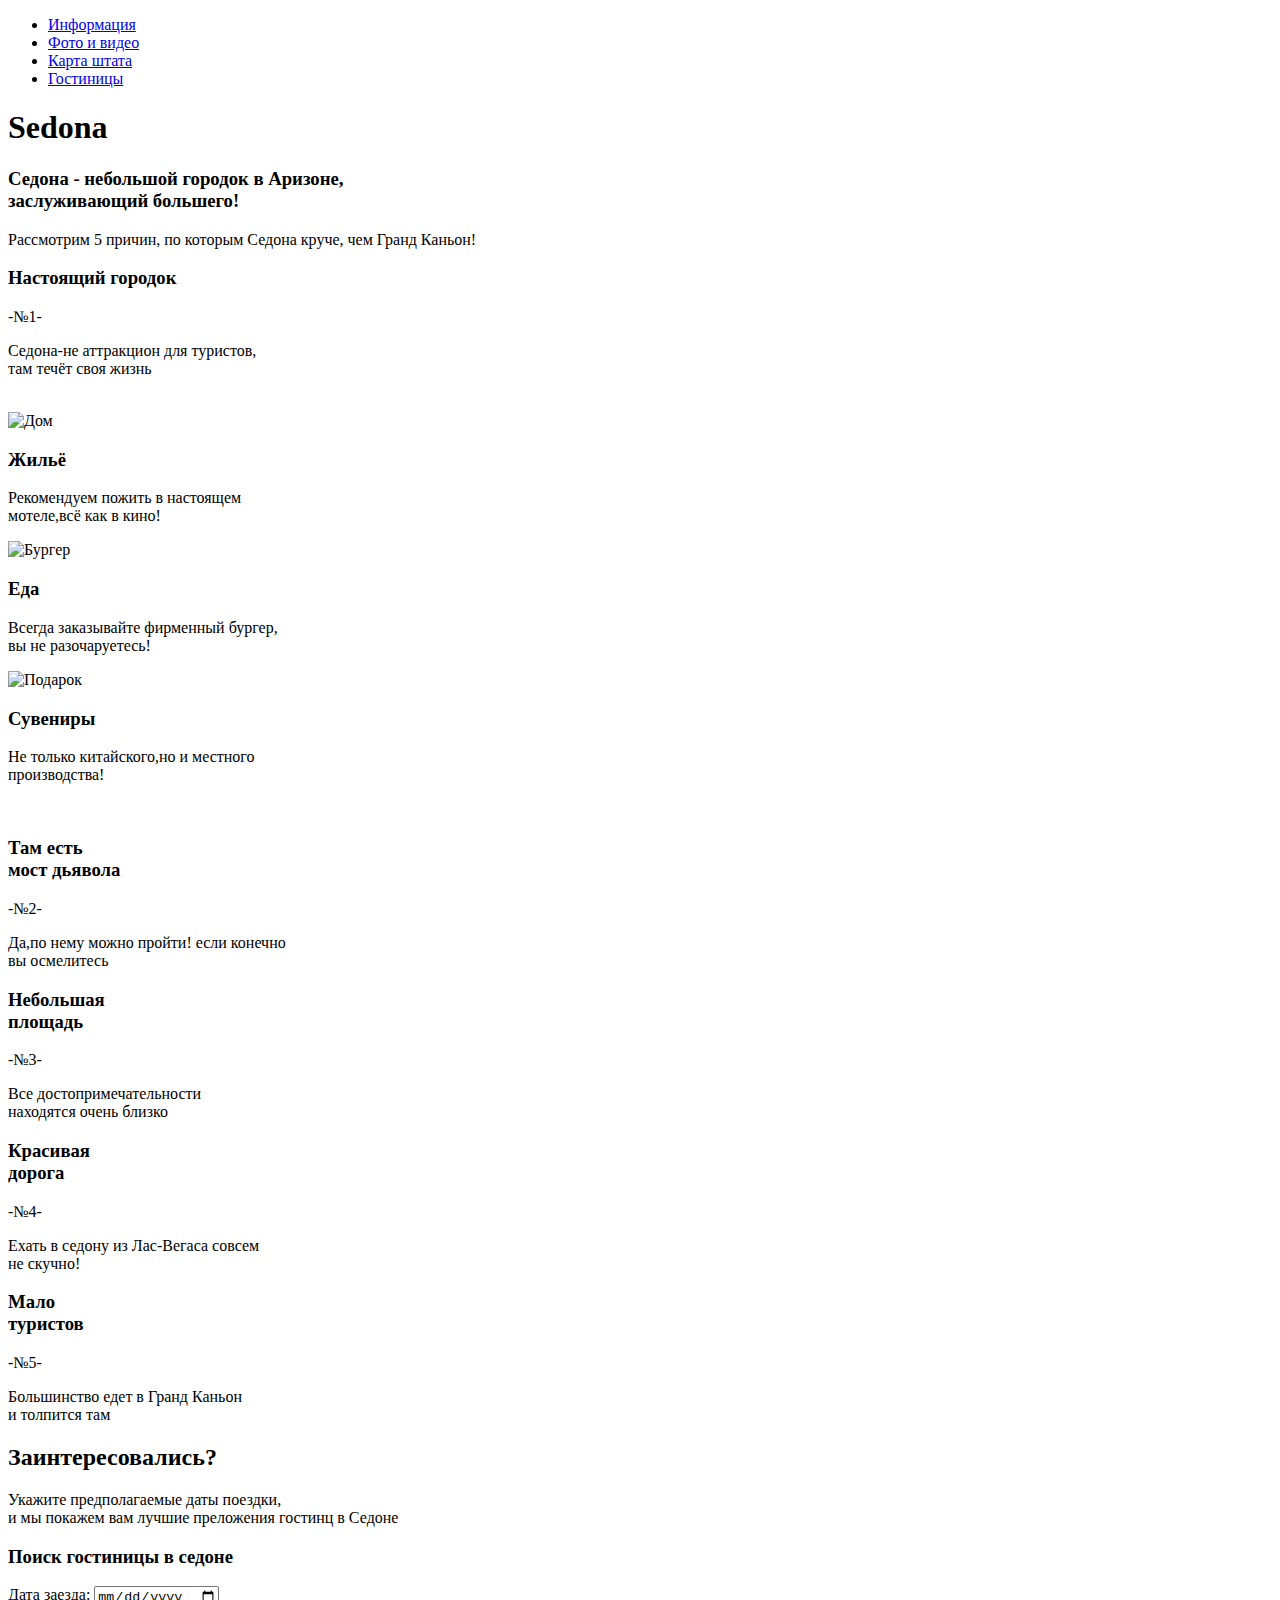
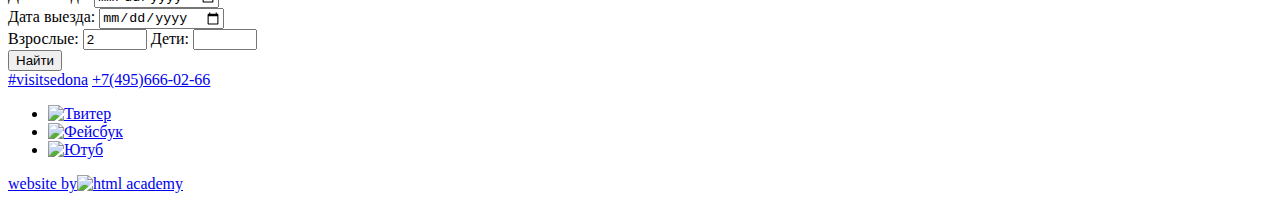
==== index.html @ 9eab0ba6 "Update index.html" ====
<!DOCTYPE html>
<html lang="ru">
  <head>
    <meta charset="utf-8">
    <title>HTML Academy: Седона</title>
  </head>
  <body>
<header class="header">
 <nav class="navigation">
   <ul class="site-navigation">
     <li class="info"><a href="#">Информация</a></li>
     <li class="foto"><a href="#">Фото и видео</a></li>
     <li class="map"><a href="#">Карта штата</a></li>
     <li class="hotel"><a href="#">Гостиницы</a></li>
   </ul>
 </nav> 
</header>
<main class="sedona">
  <h1>Sedona</h1>
  <div class="sucks">
    <h3 class="black">Седона - небольшой городок в Аризоне, <br>заслуживающий большего!</h3>
  <p class="gray">Рассмотрим 5 причин, по которым Седона круче, чем Гранд Каньон!</p>
     </div>
  <section class="city">
    <h3 class="white">Настоящий городок</h3>
  <p class="white">-№1-</p>
  <p class="white">Седона-не аттракцион для туристов,<br>там течёт своя жизнь</p>
    <img src="" alt="">
  </section>
  <section class="symbols">
    <img src="" alt="Дом">
    <h3 class="black">Жильё</h3>
    <p class="gray">Рекомендуем пожить в настоящем<br>мотеле,всё как в кино!</p>
    <img src="" alt="Бургер">
    <h3 class="black">Еда</h3>
    <p class="gray">Всегда заказывайте фирменный бургер,<br>вы не разочаруетесь!</p>
    <img src="" alt="Подарок">
    <h3 class="black">Сувениры</h3>
    <p class="gray">Не только китайского,но и местного<br>производства!</p>
  </section>
  <section class="devil">
    <img src="" alt="">
    <h3 class="white">Там есть<br>мост дьявола</h3>
    <p class="white">-№2-</p>
    <p class="white">Да,по нему можно пройти! если конечно<br>вы осмелитесь</p>
  </section>
  <section class="plus">
    <h3 class="black">Небольшая<br>площадь</h3>
    <p class="gray">-№3-</p>
    <p class="gray">Все достопримечательности<br>находятся очень близко</p>
    <h3 class="black">Красивая<br>дорога</h3>
    <p class="gray">-№4-</p>
    <p class="gray">Ехать в седону из Лас-Вегаса совсем<br>не скучно!</p>
    <h3 class="black">Мало<br>туристов</h3>
    <p class="gray">-№5-</p>
    <p class="gray">Большинство едет в Гранд Каньон<br>и толпится там</p>
  </section>
  <section class="interest">
    <h2>Заинтересовались?</h2>
    <p class="gray">Укажите предполагаемые даты поездки,<br>и мы покажем вам лучшие преложения гостинц в Седоне</p>
  </section>
 <form class="search-hotels" method="post" action="">
   <h3 class="white">Поиск гостиницы в седоне</h3>
   <div class="check-in">
     <label for="arrival">Дата заезда:</label>
     <input type="date" name="arrival" id="arrival" value="24 апреля 2017">
   </div>
   <div class="check-out">
     <label for="departure">Дата выезда:</label>
     <input type="date" name="departure" id="departure" value="4 июля 2017">
   </div>
   <div class="amount">
     <label for="amount_adults">Взрослые:</label>
     <input type="number" min="1" max="100" step="1" id="amount_adults" name="amount_adults" value="2">

     <label for="amount_children">Дети:</label>
     <input type="number" min="1" max="100" step="1" id="amount_children" name="amount_children">
   </div>
   <div class="buttons">
     <button type="submit">Найти</button>
   </div>
 </form>
</main>
 <footer class="footer">
   <section class="contacts">
   <a href="https://www.instagram.com" title="INSTAGRAM">#visitsedona</a>
   <a href="tel:+74956660266">+7(495)666-02-66</a>
   </section>
    <ul class="social"> 
     <li class="twitter"><a href="https://twitter.com" title="TWITTER"><img src="" alt="Твитер"></a></li>
     <li class="facebook"><a href="https://www.facebook.com" title="FACEBOOK"><img src="" alt="Фейсбук"></a></li>
     <li class="youtube"><a href="https://www.youtube.com" title="YOUTUBE"><img src="" alt="Ютуб"></a></li>
   </ul> 
   <a href="https://htmlacademy.ru-"><p>website by<img src="" alt="html academy"></a>
</footer>
  </body> 
</html>
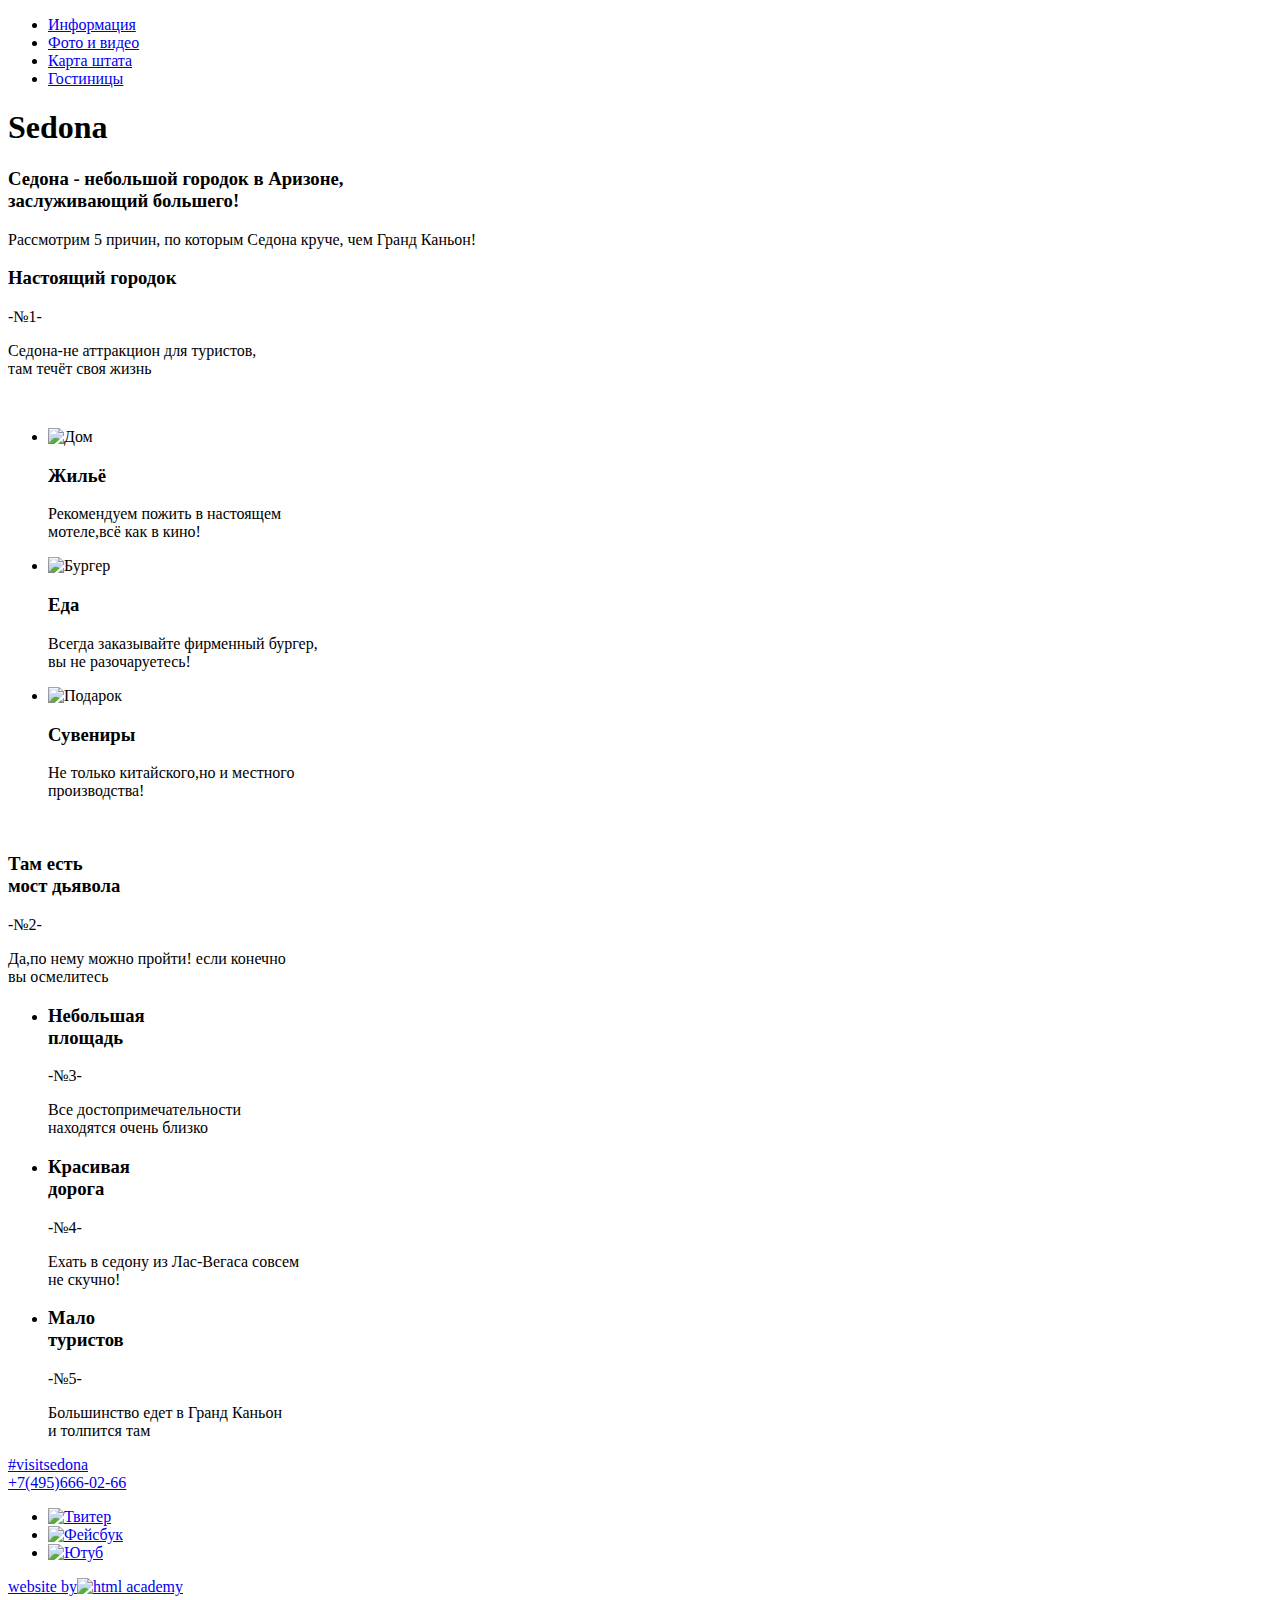
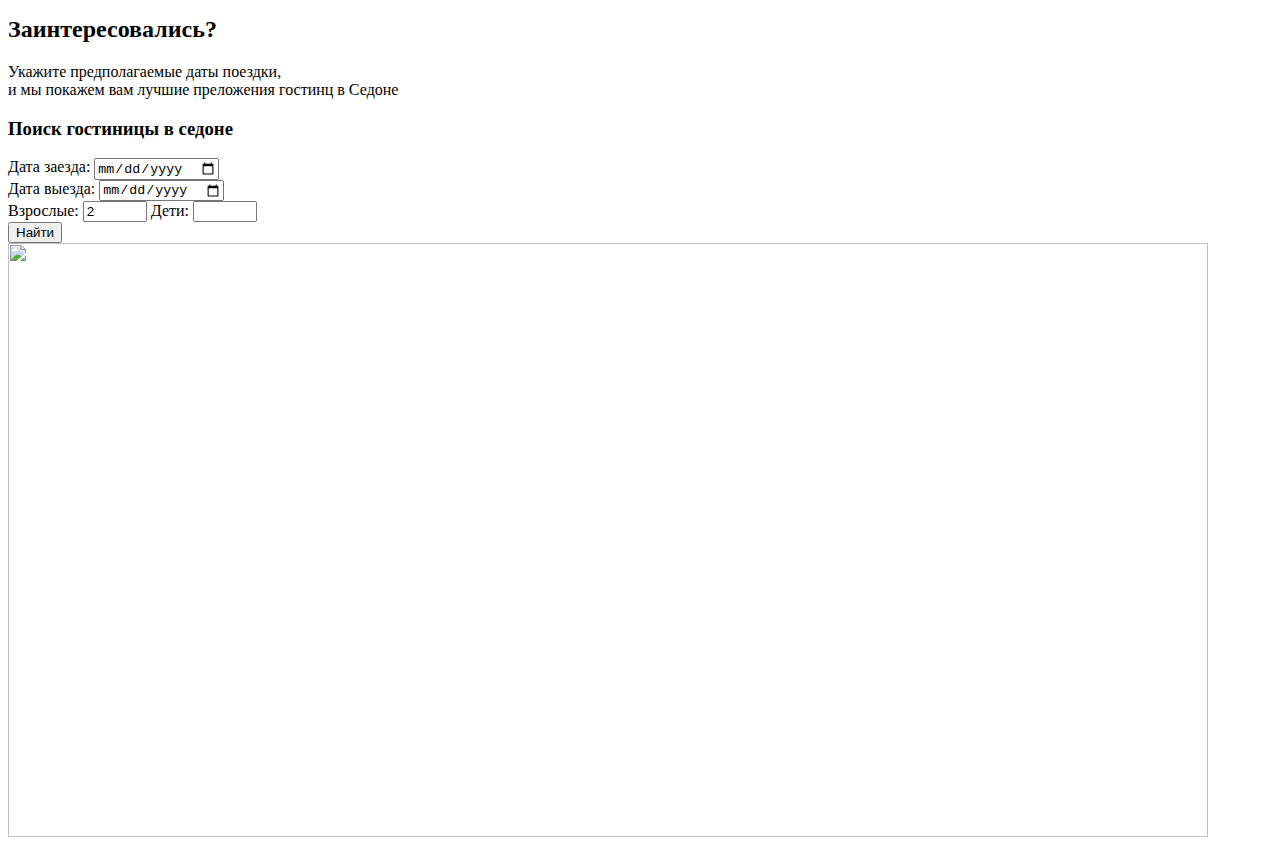
==== commit e7a10519: "Update index.html" ====
--- a/index.html
+++ b/index.html
@@ -1,8 +1,11 @@
-<!DOCTYPE html>
+ <!DOCTYPE html>
 <html lang="ru">
   <head>
     <meta charset="utf-8">
     <title>HTML Academy: Седона</title>
+    <link href="https://fonts.googleapis.com/css?family=PT+Sans:400,700&display=swap&subset=cyrillic" rel="stylesheet">
+   <link href="css/normalize.css" rel="stylesheet">
+   <link href="css/style.css" rel="stylesheet">
   </head>
   <body>
 <header class="header">
@@ -28,15 +31,17 @@
     <img src="" alt="">
   </section>
   <section class="symbols">
-    <img src="" alt="Дом">
+    <ul class="symbols-list">
+      <li class="symbol-item"><img src="" alt="Дом">
     <h3 class="black">Жильё</h3>
-    <p class="gray">Рекомендуем пожить в настоящем<br>мотеле,всё как в кино!</p>
-    <img src="" alt="Бургер">
+        <p class="gray">Рекомендуем пожить в настоящем<br>мотеле,всё как в кино!</p></li>  
+     <li class="symbol-item"><img src="" alt="Бургер">
     <h3 class="black">Еда</h3>
-    <p class="gray">Всегда заказывайте фирменный бургер,<br>вы не разочаруетесь!</p>
-    <img src="" alt="Подарок">
+       <p class="gray">Всегда заказывайте фирменный бургер,<br>вы не разочаруетесь!</p></li>
+     <li class="symbol-item"><img src="" alt="Подарок">
     <h3 class="black">Сувениры</h3>
-    <p class="gray">Не только китайского,но и местного<br>производства!</p>
+       <p class="gray">Не только китайского,но и местного<br>производства!</p></li>
+    </ul>
   </section>
   <section class="devil">
     <img src="" alt="">
@@ -44,23 +49,42 @@
     <p class="white">-№2-</p>
     <p class="white">Да,по нему можно пройти! если конечно<br>вы осмелитесь</p>
   </section>
-  <section class="plus">
-    <h3 class="black">Небольшая<br>площадь</h3>
+  <section class="pluses">
+    <ul class="pluses-list">
+    <li class="plus-item">
+      <h3 class="black">Небольшая<br>площадь</h3>
     <p class="gray">-№3-</p>
-    <p class="gray">Все достопримечательности<br>находятся очень близко</p>
-    <h3 class="black">Красивая<br>дорога</h3>
+      <p class="gray">Все достопримечательности<br>находятся очень близко</p></li>
+    <li class="plus-item"><h3 class="black">Красивая<br>дорога</h3>
     <p class="gray">-№4-</p>
-    <p class="gray">Ехать в седону из Лас-Вегаса совсем<br>не скучно!</p>
-    <h3 class="black">Мало<br>туристов</h3>
+      <p class="gray">Ехать в седону из Лас-Вегаса совсем<br>не скучно!</p></li>
+    <li class="plus-item"><h3 class="black">Мало<br>туристов</h3>
     <p class="gray">-№5-</p>
-    <p class="gray">Большинство едет в Гранд Каньон<br>и толпится там</p>
+      <p class="gray">Большинство едет в Гранд Каньон<br>и толпится там</p></li>
+    </ul>
   </section>
+</main>
+ <footer class="footer">
+   <section class="contacts">
+   <a href="https://www.instagram.com" title="INSTAGRAM">#visitsedona</a>
+   <br><a href="tel:+74956660266">+7(495)666-02-66</a>
+   </section>
+    
+    <ul class="social"> 
+     <li><a class="social-button" href="https://twitter.com" title="TWITTER"><img src="" alt="Твитер"></a></li>
+     <li><a class="social-button" href="https://www.facebook.com" title="FACEBOOK"><img src="" alt="Фейсбук"></a></li>
+     <li><a class="social-button" href="https://www.youtube.com" title="YOUTUBE"><img src="" alt="Ютуб"></a></li>
+   </ul> 
+<a href="https://htmlacademy.ru-"><p>website by<img src="" alt="html academy"></a>
+</footer>
+    
+<section class="modal modal-search">
   <section class="interest">
     <h2>Заинтересовались?</h2>
     <p class="gray">Укажите предполагаемые даты поездки,<br>и мы покажем вам лучшие преложения гостинц в Седоне</p>
   </section>
- <form class="search-hotels" method="post" action="">
    <h3 class="white">Поиск гостиницы в седоне</h3>
+     <form class="search-hotels" method="post" action="">
    <div class="check-in">
      <label for="arrival">Дата заезда:</label>
      <input type="date" name="arrival" id="arrival" value="24 апреля 2017">
@@ -72,26 +96,17 @@
    <div class="amount">
      <label for="amount_adults">Взрослые:</label>
      <input type="number" min="1" max="100" step="1" id="amount_adults" name="amount_adults" value="2">
-
      <label for="amount_children">Дети:</label>
      <input type="number" min="1" max="100" step="1" id="amount_children" name="amount_children">
    </div>
    <div class="buttons">
-     <button type="submit">Найти</button>
+     <button type="submit">Найти </button>
    </div>
+   </section>
+  <section class="modal modal-map">
+    <img src="img/map.jpg" width="1200"
+height="594" alt="">
+  </section>
  </form>
-</main>
- <footer class="footer">
-   <section class="contacts">
-   <a href="https://www.instagram.com" title="INSTAGRAM">#visitsedona</a>
-   <a href="tel:+74956660266">+7(495)666-02-66</a>
-   </section>
-    <ul class="social"> 
-     <li class="twitter"><a href="https://twitter.com" title="TWITTER"><img src="" alt="Твитер"></a></li>
-     <li class="facebook"><a href="https://www.facebook.com" title="FACEBOOK"><img src="" alt="Фейсбук"></a></li>
-     <li class="youtube"><a href="https://www.youtube.com" title="YOUTUBE"><img src="" alt="Ютуб"></a></li>
-   </ul> 
-   <a href="https://htmlacademy.ru-"><p>website by<img src="" alt="html academy"></a>
-</footer>
-  </body> 
+  </body>
 </html>
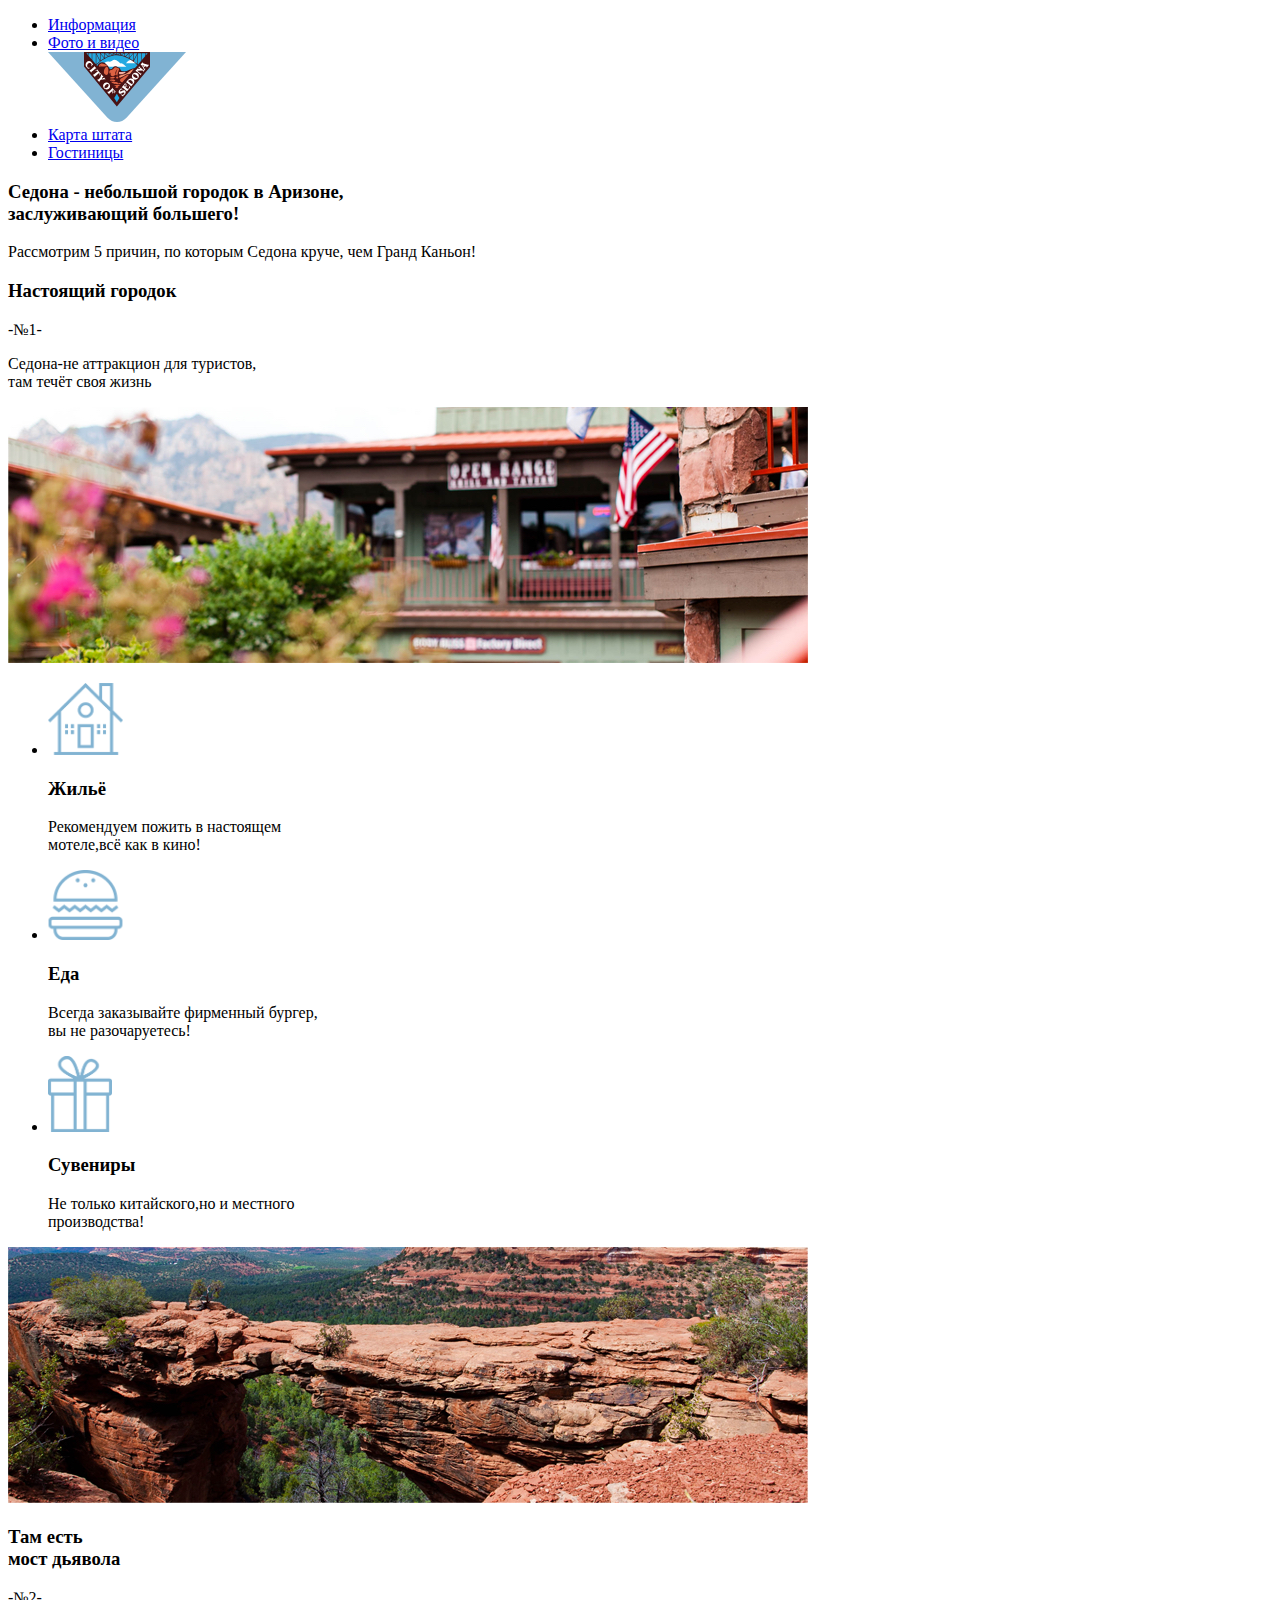
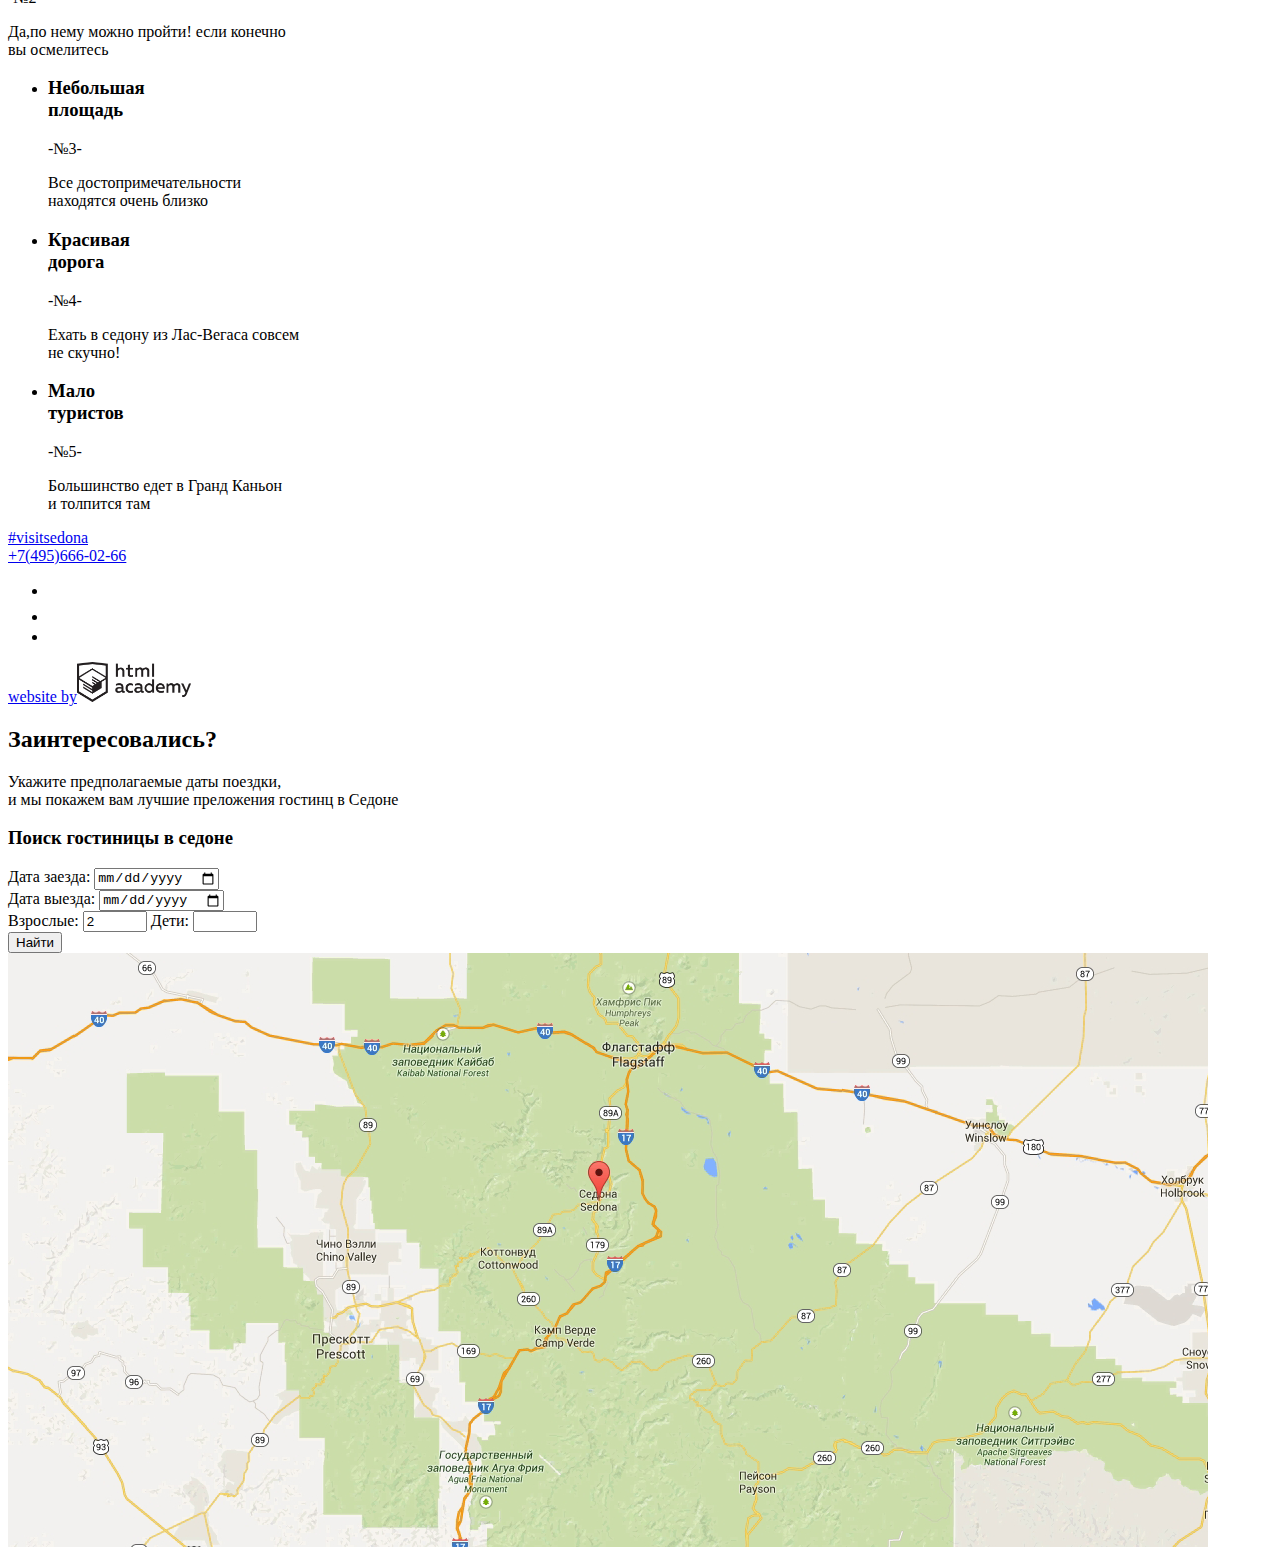
==== commit 1356a133: "Update index.html" ====
--- a/index.html
+++ b/index.html
@@ -3,7 +3,7 @@
   <head>
     <meta charset="utf-8">
     <title>HTML Academy: Седона</title>
-    <link href="https://fonts.googleapis.com/css?family=PT+Sans:400,700&display=swap&subset=cyrillic" rel="stylesheet">
+   <link href="https://fonts.googleapis.com/css?family=PT+Sans:400,700&display=swap&subset=cyrillic-ext" rel="stylesheet">
    <link href="css/normalize.css" rel="stylesheet">
    <link href="css/style.css" rel="stylesheet">
   </head>
@@ -13,13 +13,13 @@
    <ul class="site-navigation">
      <li class="info"><a href="#">Информация</a></li>
      <li class="foto"><a href="#">Фото и видео</a></li>
+     <img src="img/logo-sedona.svg" width="138" height="70" alt="Логотип Седоны">
      <li class="map"><a href="#">Карта штата</a></li>
      <li class="hotel"><a href="#">Гостиницы</a></li>
    </ul>
  </nav> 
 </header>
 <main class="sedona">
-  <h1>Sedona</h1>
   <div class="sucks">
     <h3 class="black">Седона - небольшой городок в Аризоне, <br>заслуживающий большего!</h3>
   <p class="gray">Рассмотрим 5 причин, по которым Седона круче, чем Гранд Каньон!</p>
@@ -28,23 +28,23 @@
     <h3 class="white">Настоящий городок</h3>
   <p class="white">-№1-</p>
   <p class="white">Седона-не аттракцион для туристов,<br>там течёт своя жизнь</p>
-    <img src="" alt="">
+    <img src="img/index_layer_1.jpg"  width="800" height="256" alt="Пейзаж">
   </section>
   <section class="symbols">
     <ul class="symbols-list">
-      <li class="symbol-item"><img src="" alt="Дом">
+      <li class="symbol-item"><img src="img/house.svg" width="75" height="72" alt="Дом">
     <h3 class="black">Жильё</h3>
         <p class="gray">Рекомендуем пожить в настоящем<br>мотеле,всё как в кино!</p></li>  
-     <li class="symbol-item"><img src="" alt="Бургер">
+     <li class="symbol-item"><img src="img/burger.svg" width="75" height="70" alt="Бургер">
     <h3 class="black">Еда</h3>
        <p class="gray">Всегда заказывайте фирменный бургер,<br>вы не разочаруетесь!</p></li>
-     <li class="symbol-item"><img src="" alt="Подарок">
+     <li class="symbol-item"><img src="img/gift.svg" width="64" height="76" alt="Подарок">
     <h3 class="black">Сувениры</h3>
        <p class="gray">Не только китайского,но и местного<br>производства!</p></li>
     </ul>
   </section>
   <section class="devil">
-    <img src="" alt="">
+    <img src="img/index_layer_2.jpg" width="800" height="256" alt="Мост">
     <h3 class="white">Там есть<br>мост дьявола</h3>
     <p class="white">-№2-</p>
     <p class="white">Да,по нему можно пройти! если конечно<br>вы осмелитесь</p>
@@ -71,11 +71,11 @@
    </section>
     
     <ul class="social"> 
-     <li><a class="social-button" href="https://twitter.com" title="TWITTER"><img src="" alt="Твитер"></a></li>
-     <li><a class="social-button" href="https://www.facebook.com" title="FACEBOOK"><img src="" alt="Фейсбук"></a></li>
-     <li><a class="social-button" href="https://www.youtube.com" title="YOUTUBE"><img src="" alt="Ютуб"></a></li>
+     <li><a class="social-button" href="https://twitter.com" title="TWITTER"><img src="img/twitter.svg" width="17" height="15" alt="Твиттер"></a></li>
+     <li><a class="social-button" href="https://www.facebook.com" title="FACEBOOK"><img src="img/facebook.svg" width="12" height="22" alt="Фейсбук"></a></li>
+     <li><a class="social-button" href="https://www.youtube.com" title="YOUTUBE"><img src="img/youtube.svg" width="20" height="16" alt="Ютуб"></a></li>
    </ul> 
-<a href="https://htmlacademy.ru-"><p>website by<img src="" alt="html academy"></a>
+<a href="https://htmlacademy.ru-"><p>website by<img src="img/logo_academy.png" width="114" height="40" alt="html academy"></a>
 </footer>
     
 <section class="modal modal-search">
@@ -104,8 +104,8 @@
    </div>
    </section>
   <section class="modal modal-map">
-    <img src="img/map.jpg" width="1200"
-height="594" alt="">
+    <img src="img/index_map.png" width="1200"
+height="594" alt="Карта">
   </section>
  </form>
   </body>
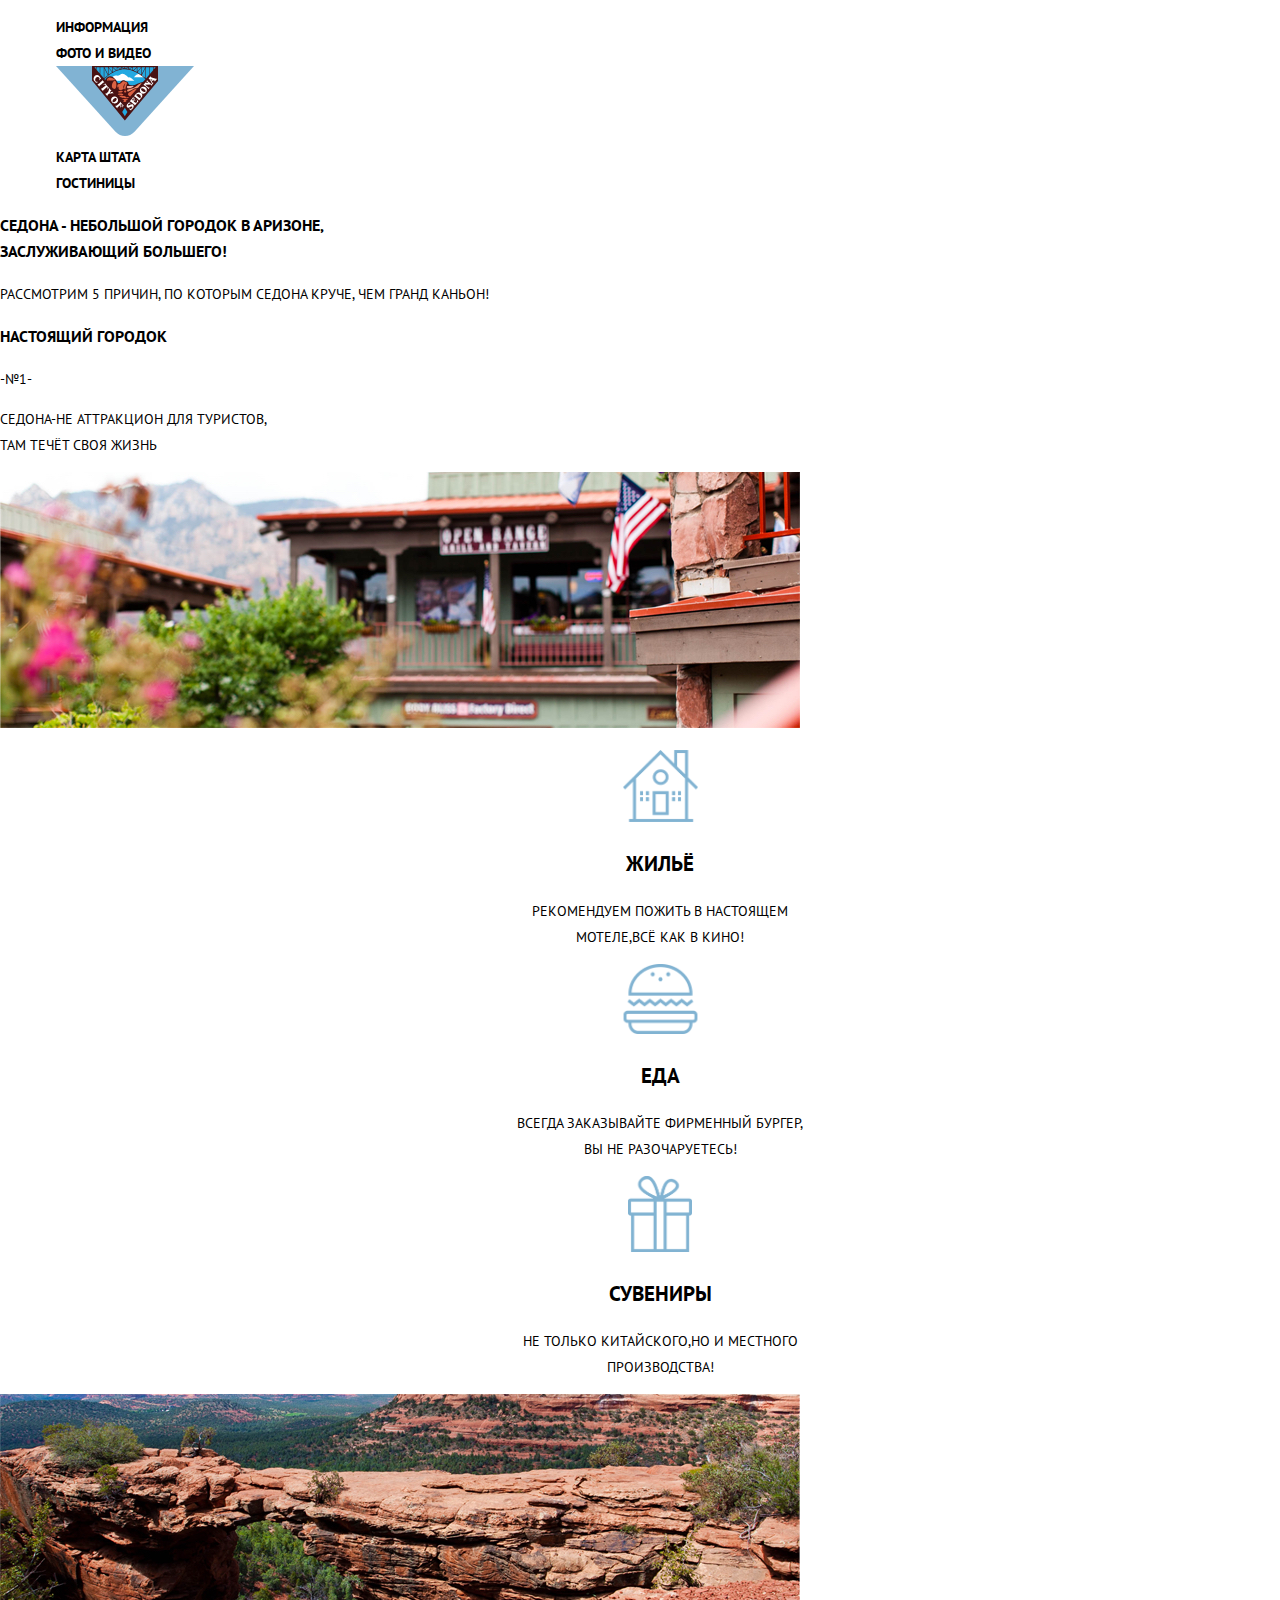
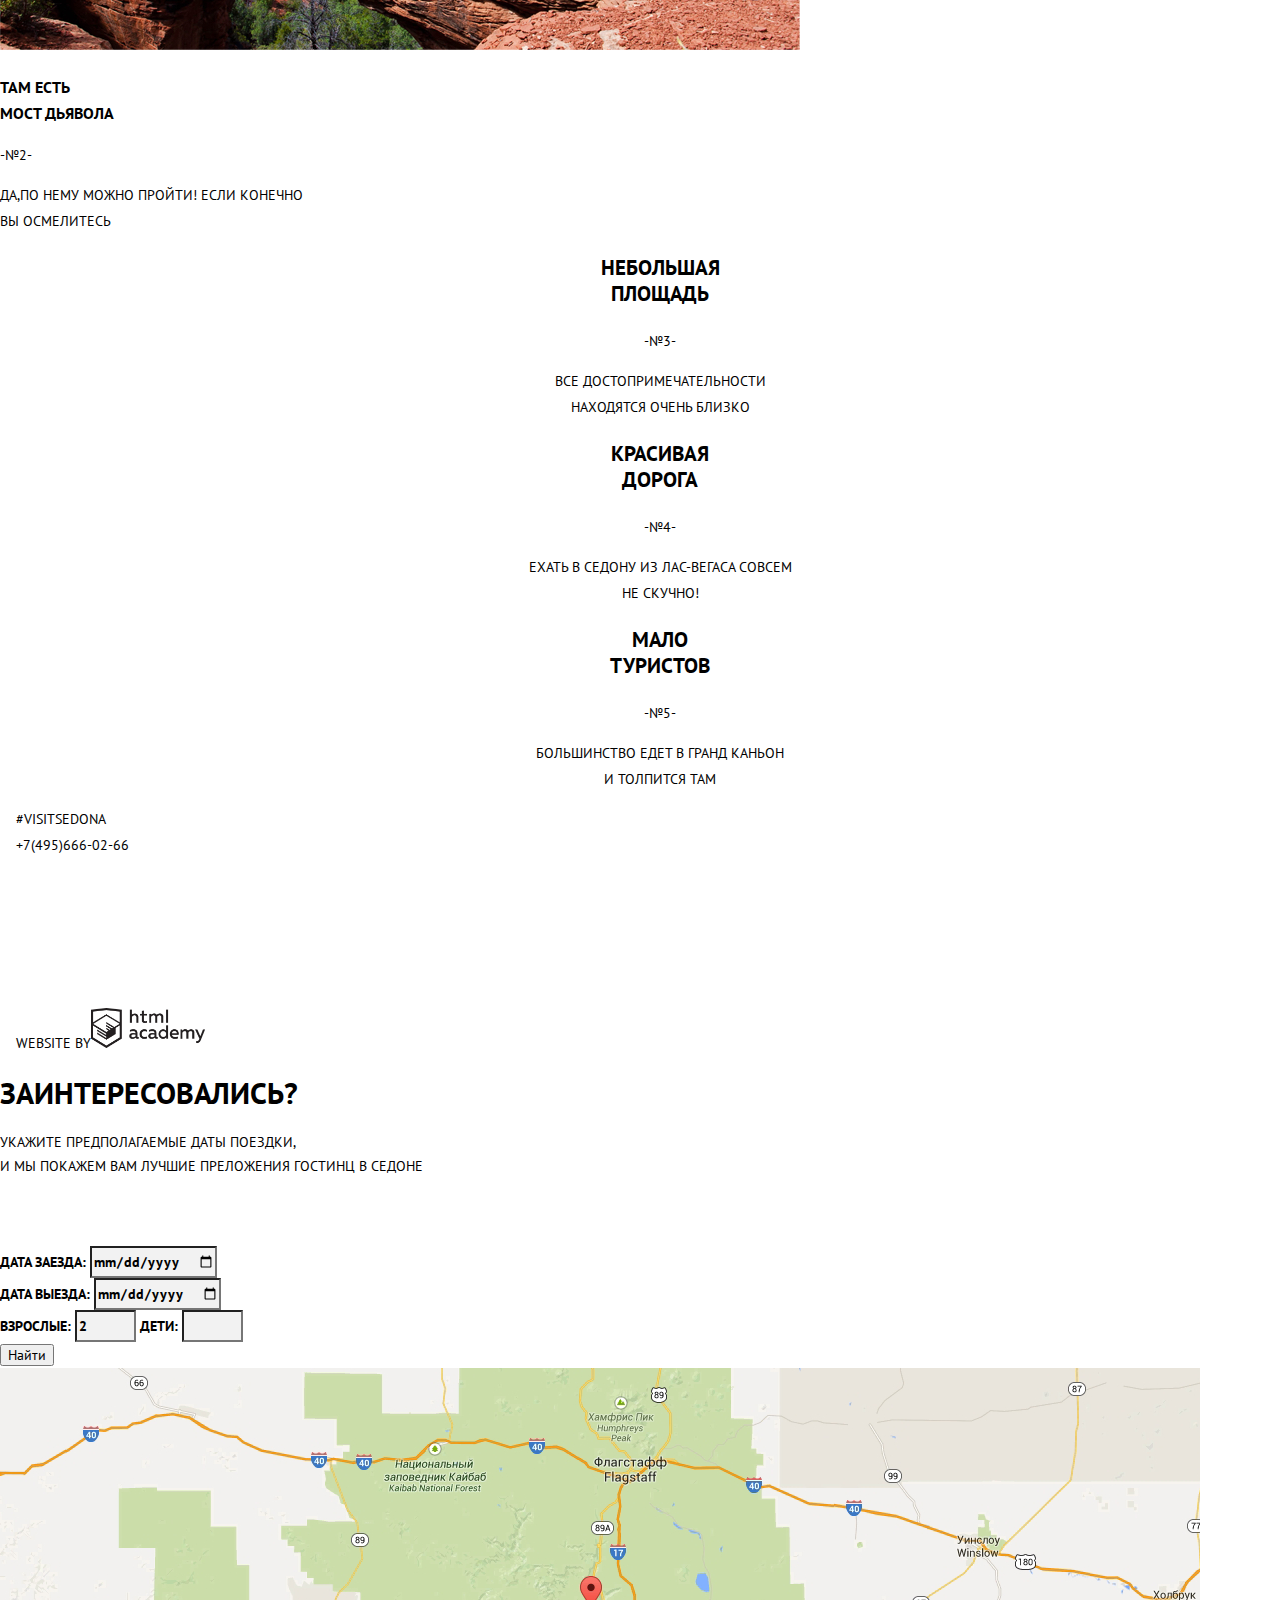
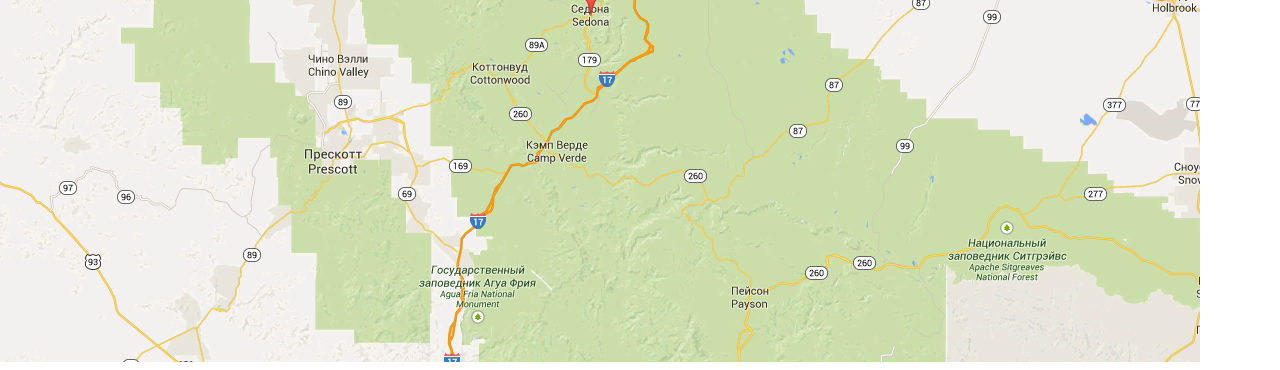
==== commit 28a68715: "Update index.html" ====
--- a/index.html
+++ b/index.html
@@ -8,17 +8,19 @@
    <link href="css/style.css" rel="stylesheet">
   </head>
   <body>
-<header class="header">
+ <header class="header">
  <nav class="navigation">
+   <div class="container">
    <ul class="site-navigation">
-     <li class="info"><a href="#">Информация</a></li>
-     <li class="foto"><a href="#">Фото и видео</a></li>
-     <img src="img/logo-sedona.svg" width="138" height="70" alt="Логотип Седоны">
-     <li class="map"><a href="#">Карта штата</a></li>
-     <li class="hotel"><a href="#">Гостиницы</a></li>
+     <li class="navigation_item"><a href="#">Информация</a></li>
+     <li class="navigation_item"><a href="#">Фото и видео</a></li>
+     <li class="navigation_logo"><a href="#" class="logo_link"><img src="img/logo-sedona.svg" width="138" height="70" alt="Логотип Седоны" class="logo"></a></li>
+     <li class="navigation_item"><a href="#">Карта штата</a></li>
+     <li class="navigation_item"><a href="#">Гостиницы</a></li>
    </ul>
+   </div>
  </nav> 
-</header>
+    </header>
 <main class="sedona">
   <div class="sucks">
     <h3 class="black">Седона - небольшой городок в Аризоне, <br>заслуживающий большего!</h3>
@@ -64,18 +66,23 @@
     </ul>
   </section>
 </main>
- <footer class="footer">
-   <section class="contacts">
+  <footer class="footer">
+   <div class="footer-container">
+   <p class="footer-contacts">
    <a href="https://www.instagram.com" title="INSTAGRAM">#visitsedona</a>
    <br><a href="tel:+74956660266">+7(495)666-02-66</a>
-   </section>
-    
+   </p>
+  <div class="footer-social">  
     <ul class="social"> 
      <li><a class="social-button" href="https://twitter.com" title="TWITTER"><img src="img/twitter.svg" width="17" height="15" alt="Твиттер"></a></li>
      <li><a class="social-button" href="https://www.facebook.com" title="FACEBOOK"><img src="img/facebook.svg" width="12" height="22" alt="Фейсбук"></a></li>
      <li><a class="social-button" href="https://www.youtube.com" title="YOUTUBE"><img src="img/youtube.svg" width="20" height="16" alt="Ютуб"></a></li>
    </ul> 
+     </div>
+  <p class="footer-copyright">
 <a href="https://htmlacademy.ru-"><p>website by<img src="img/logo_academy.png" width="114" height="40" alt="html academy"></a>
+     </p>
+   </div>
 </footer>
     
 <section class="modal modal-search">
--- a/css/style.css
+++ b/css/style.css
@@ -0,0 +1,117 @@
+body {
+ margin: 0;
+ padding:0;
+  
+ font-family: "PT Sans", sans-serif;
+  
+ font-size: 14px;
+ line-height: 26px;
+ font-weight: 400;
+ color: #000000;
+ text-transform: uppercase;
+  }
+
+a {
+  text-decoration: none;
+  color: #000000;
+  padding: 16px;
+}
+
+.navigation {
+font-size: 14px;
+font-weight: 700;
+line-height: 26px;
+  
+color: #000000;
+}
+
+.site-navigation {
+ list-style: none; 
+}
+
+.site-navigation a {
+  color: #000000;
+}
+a:hover,
+a:focus {
+  font-size: 22px;
+  background-color: rgba(51,102,51,0.5);
+}
+
+.symbols-list,
+.pluses-list {
+  list-style: none;
+}
+
+.symbol-item,
+.plus-item {
+  text-align: center;
+}
+
+.symbol-item h3,
+.plus-item h3 {
+  font-size: 21px;
+  font-weight: 700;
+  line-height: 26px;
+}
+ .contacts {
+font-size: 21px;
+font-weight: 700;
+line-height: 26px;
+}
+
+.social {
+  list-style: none;
+}
+
+.social {
+  text-align: center;
+}
+
+.social-button {
+color: #ffffff;
+}
+
+.modal {
+ color: #000000;
+ font-weight: 700;
+ line-height: 26px;
+}
+
+.interest h2 {
+font-size: 30px;
+font-weight: 700; 
+line-height: 24px;
+}
+
+.interest p {
+  font-size: 14px;
+  font-weight: 400;
+  line-height: 24px;
+} 
+
+.modal h3 {
+  color: #ffffff;
+  font-size: 21px;
+  font-weight: 700;
+  line-height: 26px;
+}
+
+.search-hotels input[type="date"],
+.search-hotels input[type="number"] {
+  color: #000000;
+  font-size: 14px;
+  font-weight: 700;
+  line-height: 26px;
+  
+  background-color: #f2f2f2;
+}
+
+.search-hotels input:hover {
+ background-color: #ebebeb;
+}
+
+.search-hotels input:focus {
+  border: 2px solid #e5e5e5;
+  background-color: #ffffff;
+}
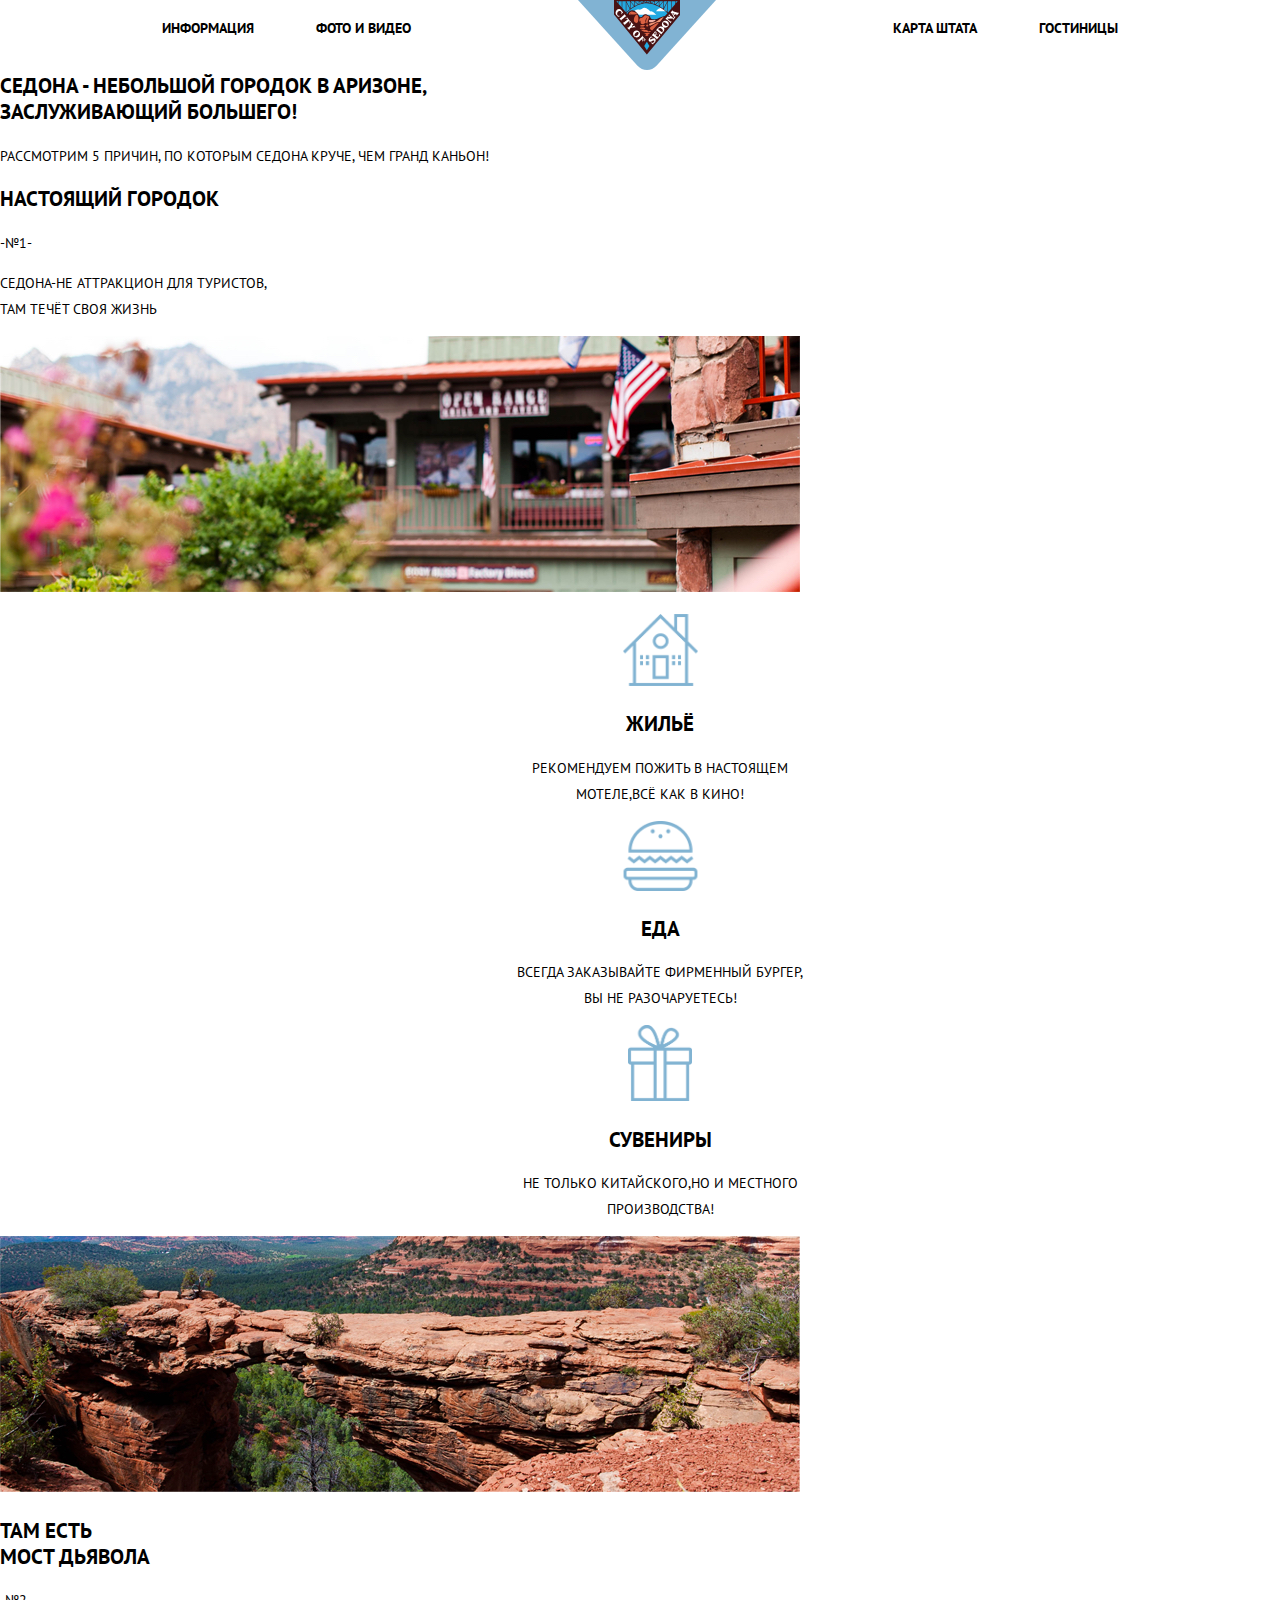
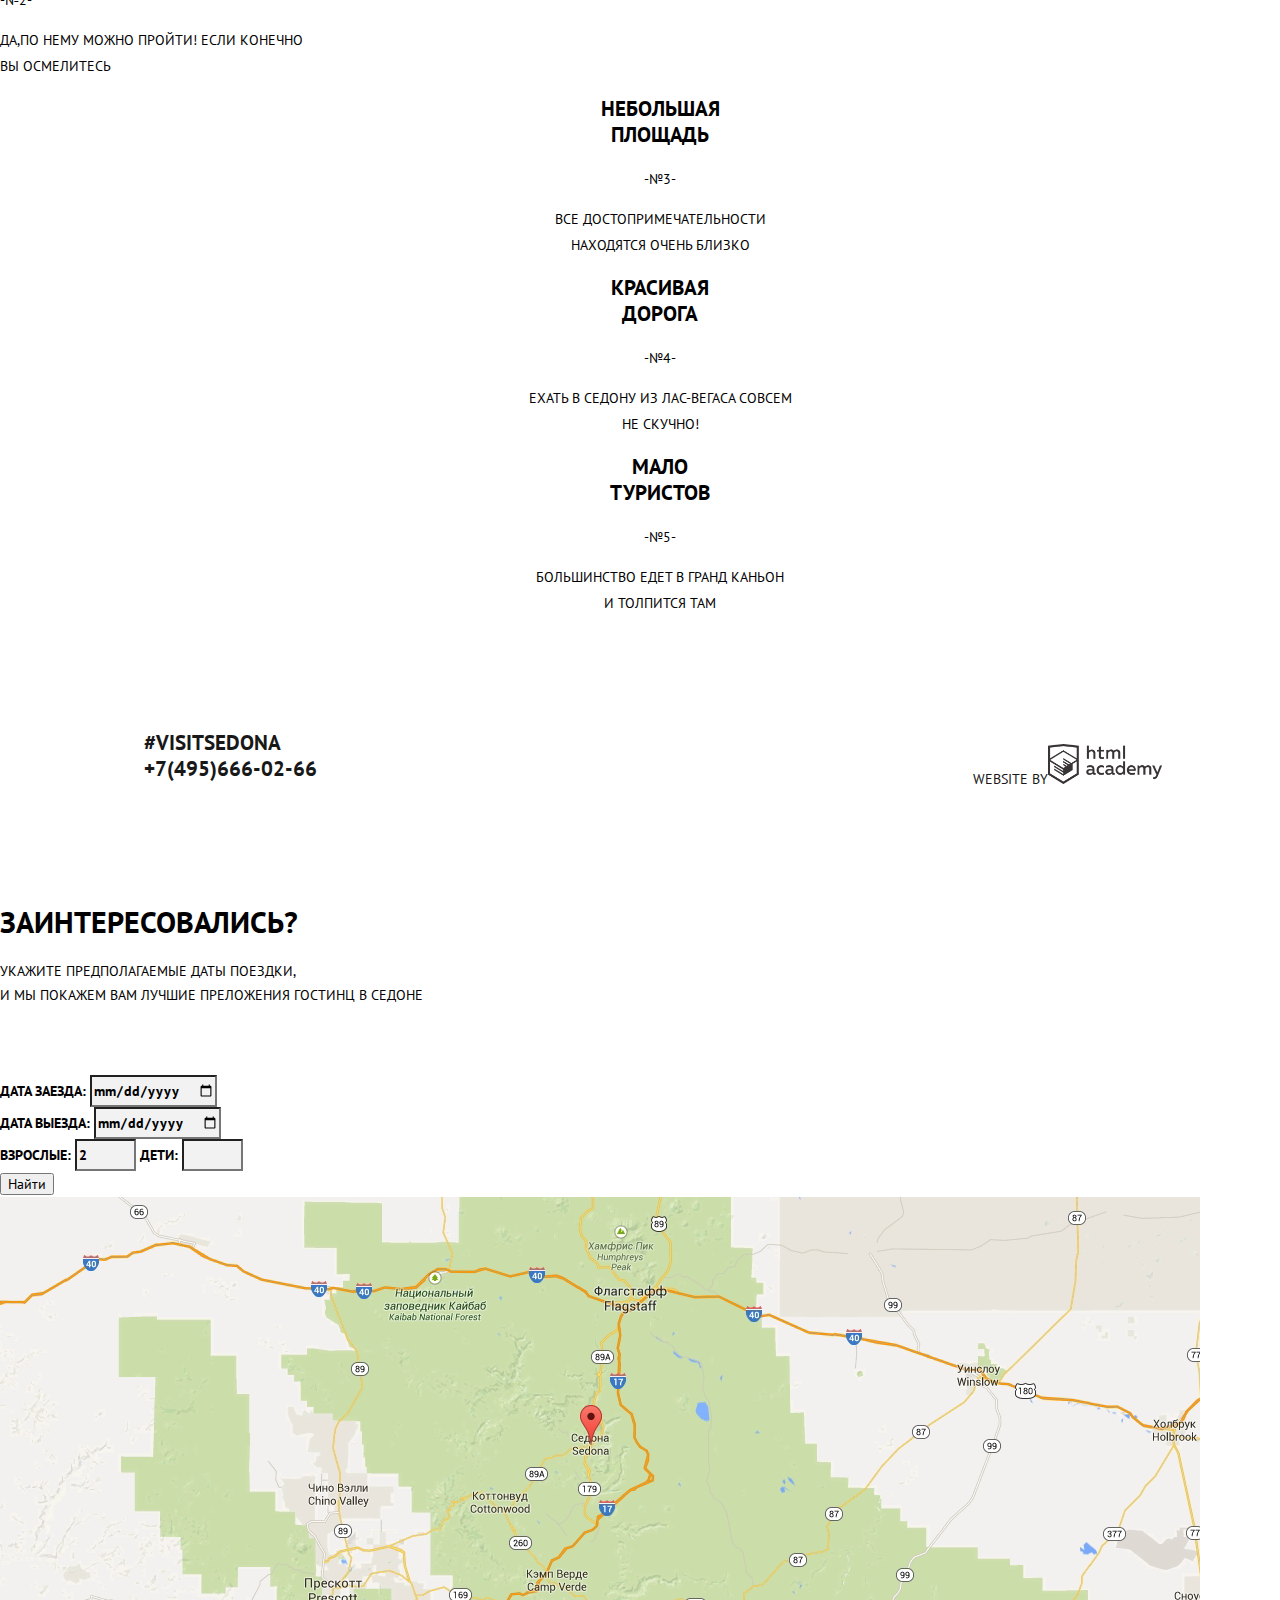
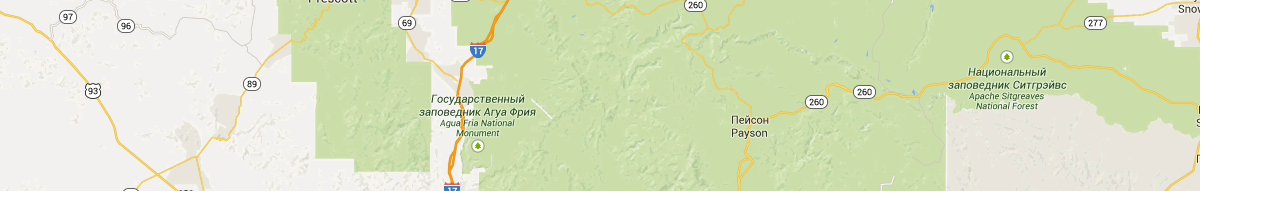
==== commit 0e3bbd47: "Update index.html" ====
--- a/index.html
+++ b/index.html
@@ -10,7 +10,7 @@
   <body>
  <header class="header">
  <nav class="navigation">
-   <div class="container">
+   <div class="container-header">
    <ul class="site-navigation">
      <li class="navigation_item"><a href="#">Информация</a></li>
      <li class="navigation_item"><a href="#">Фото и видео</a></li>
@@ -22,47 +22,48 @@
  </nav> 
     </header>
 <main class="sedona">
+  <div class="background-sedona"></div>
   <div class="sucks">
-    <h3 class="black">Седона - небольшой городок в Аризоне, <br>заслуживающий большего!</h3>
-  <p class="gray">Рассмотрим 5 причин, по которым Седона круче, чем Гранд Каньон!</p>
+    <h2>Седона - небольшой городок в Аризоне, <br>заслуживающий большего!</h2>
+  <p>Рассмотрим 5 причин, по которым Седона круче, чем Гранд Каньон!</p>
      </div>
   <section class="city">
-    <h3 class="white">Настоящий городок</h3>
-  <p class="white">-№1-</p>
-  <p class="white">Седона-не аттракцион для туристов,<br>там течёт своя жизнь</p>
+    <h2>Настоящий городок</h2>
+  <p>-№1-</p>
+  <p>Седона-не аттракцион для туристов,<br>там течёт своя жизнь</p>
     <img src="img/index_layer_1.jpg"  width="800" height="256" alt="Пейзаж">
   </section>
   <section class="symbols">
     <ul class="symbols-list">
       <li class="symbol-item"><img src="img/house.svg" width="75" height="72" alt="Дом">
-    <h3 class="black">Жильё</h3>
-        <p class="gray">Рекомендуем пожить в настоящем<br>мотеле,всё как в кино!</p></li>  
+    <h2>Жильё</h2>
+        <p>Рекомендуем пожить в настоящем<br>мотеле,всё как в кино!</p></li>  
      <li class="symbol-item"><img src="img/burger.svg" width="75" height="70" alt="Бургер">
-    <h3 class="black">Еда</h3>
-       <p class="gray">Всегда заказывайте фирменный бургер,<br>вы не разочаруетесь!</p></li>
+    <h2>Еда</h2>
+       <p>Всегда заказывайте фирменный бургер,<br>вы не разочаруетесь!</p></li>
      <li class="symbol-item"><img src="img/gift.svg" width="64" height="76" alt="Подарок">
-    <h3 class="black">Сувениры</h3>
-       <p class="gray">Не только китайского,но и местного<br>производства!</p></li>
+    <h2>Сувениры</h2>
+       <p>Не только китайского,но и местного<br>производства!</p></li>
     </ul>
   </section>
   <section class="devil">
     <img src="img/index_layer_2.jpg" width="800" height="256" alt="Мост">
-    <h3 class="white">Там есть<br>мост дьявола</h3>
-    <p class="white">-№2-</p>
-    <p class="white">Да,по нему можно пройти! если конечно<br>вы осмелитесь</p>
+    <h2>Там есть<br>мост дьявола</h2>
+    <p>-№2-</p>
+    <p>Да,по нему можно пройти! если конечно<br>вы осмелитесь</p>
   </section>
   <section class="pluses">
     <ul class="pluses-list">
     <li class="plus-item">
-      <h3 class="black">Небольшая<br>площадь</h3>
-    <p class="gray">-№3-</p>
-      <p class="gray">Все достопримечательности<br>находятся очень близко</p></li>
-    <li class="plus-item"><h3 class="black">Красивая<br>дорога</h3>
-    <p class="gray">-№4-</p>
-      <p class="gray">Ехать в седону из Лас-Вегаса совсем<br>не скучно!</p></li>
-    <li class="plus-item"><h3 class="black">Мало<br>туристов</h3>
-    <p class="gray">-№5-</p>
-      <p class="gray">Большинство едет в Гранд Каньон<br>и толпится там</p></li>
+      <h2>Небольшая<br>площадь</h2>
+    <p>-№3-</p>
+      <p>Все достопримечательности<br>находятся очень близко</p></li>
+    <li class="plus-item"><h2>Красивая<br>дорога</h2>
+    <p>-№4-</p>
+      <p>Ехать в седону из Лас-Вегаса совсем<br>не скучно!</p></li>
+    <li class="plus-item"><h2>Мало<br>туристов</h2>
+    <p>-№5-</p>
+      <p>Большинство едет в Гранд Каньон<br>и толпится там</p></li>
     </ul>
   </section>
 </main>
--- a/css/style.css
+++ b/css/style.css
@@ -11,7 +11,7 @@
  text-transform: uppercase;
   }
 
-a {
+ a {
   text-decoration: none;
   color: #000000;
   padding: 16px;
@@ -25,17 +25,48 @@
 color: #000000;
 }
 
-.site-navigation {
- list-style: none; 
-}
-
 .site-navigation a {
   color: #000000;
 }
-a:hover,
-a:focus {
-  font-size: 22px;
-  background-color: rgba(51,102,51,0.5);
+.site-navigation a:hover,
+.site-navigation a:focus {
+  color: #81b3d2;
+}
+
+.site-navigation a:active {
+opacity: 0.3;
+color: #000000;
+}
+
+.container {
+  width: 1200px;
+  margin: 0 auto;
+}
+
+.site-navigation {
+  height: 56px; 
+  background-color: #ffffff;
+  display: flex;
+  align-items: center;
+  justify-content: center;
+  margin-top: 0;
+  padding: 0 73px;
+  list-style: none;
+}
+
+.navigation_item {
+  display: flex;
+  margin: 0px 15px;
+}
+
+.logo {
+  padding: 22px 130px 0 120px;
+  margin: 0;
+  text-align: center;
+}
+
+.logo_link {
+  display: inline-block;
 }
 
 .symbols-list,
@@ -54,17 +85,47 @@
   font-weight: 700;
   line-height: 26px;
 }
- .contacts {
-font-size: 21px;
-font-weight: 700;
-line-height: 26px;
+  
+.footer {
+  padding: 36px 102px 36px 128px;
+  margin-top: 78px;
+  
+  background-color: #ffffff;
+  opacity: 0.9;
+  min-height: 120px;
 }
 
+.footer .footer-container {
+  display: flex;
+}
+
+.footer-contacts {
+  font-size: 21px;
+ font-weight: 700;
+ line-height: 26px;
+  width: 251px;
+  margin: 0;
+  margin-right: 145px;
+  
+  min-height: 52px;
+}
+
+.footer-social {
+  width: 150px;
+  
+  min-height: 48px;
+}
+
+.footer-copyright {
+  width: 197px;
+  margin: 0;
+  margin-left: auto;
+  
+  min-height: 40px;
+}
+ 
 .social {
   list-style: none;
-}
-
-.social {
   text-align: center;
 }
 
